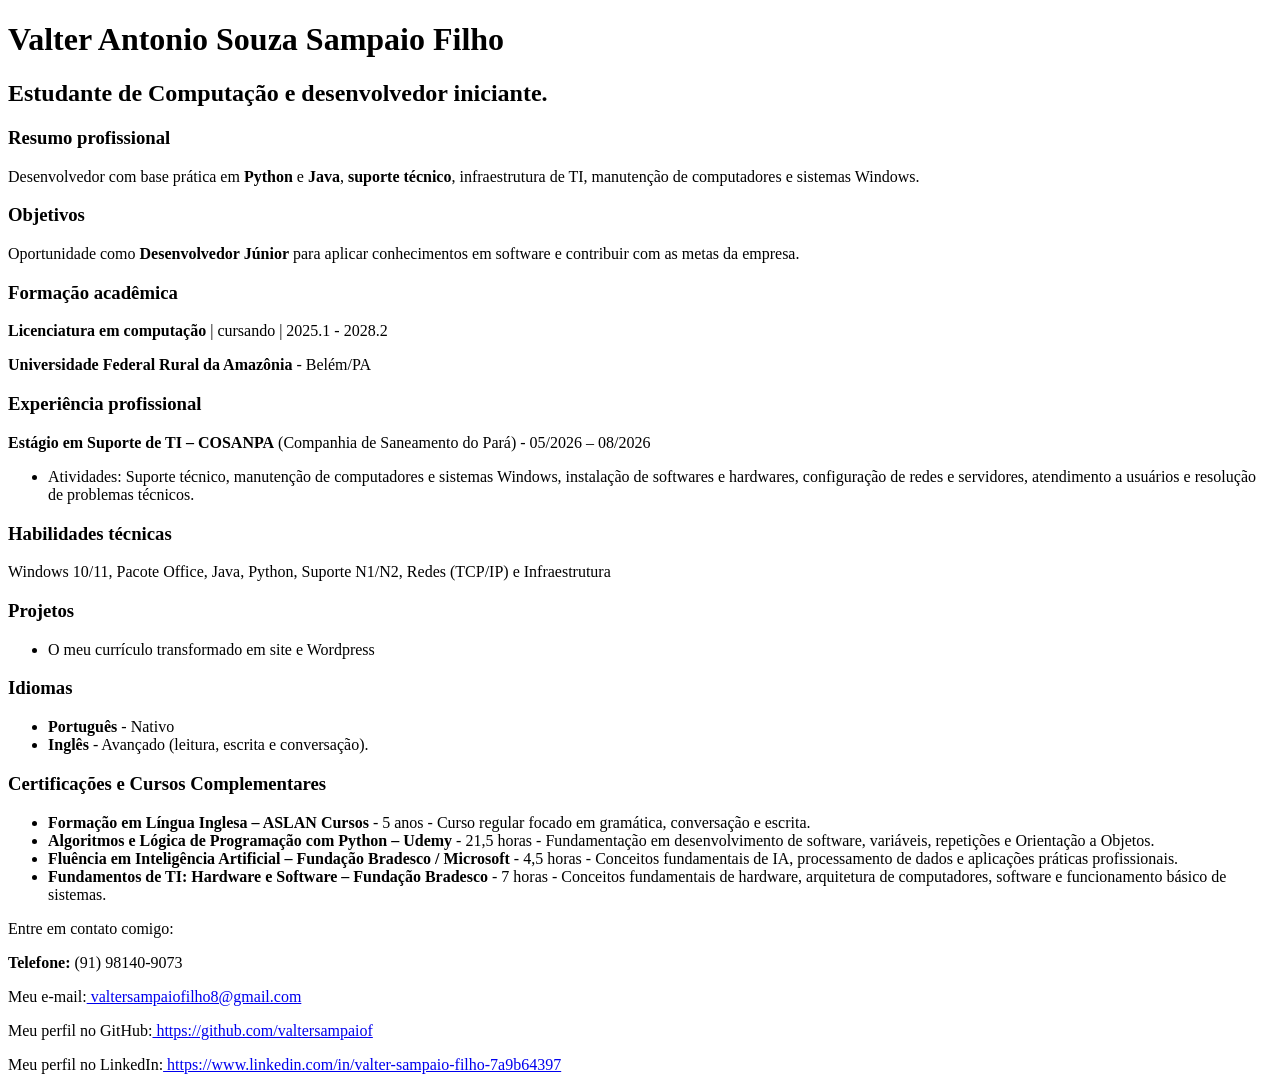
==== index1.html @ 707d38cc "Add files via upload" ====
<!DOCTYPE html>
<html lang="pt-BR">
<head>
    <link rel="stylesheet" href="style.css">
    <meta charset="UTF-8">
    <meta name="viewport"
          content="width=device-width, initial-scale=1.0">
    <title>Meu primeiro site</title>
</head>
<body>
    <header>
        <h1>Valter Antonio Souza Sampaio Filho</h1>
        <h2>Estudante de Computação e desenvolvedor iniciante.</h2>
    </header>

    <main>
        <h3>Resumo profissional</h3>
        <p class="redondo">Desenvolvedor com base prática em <strong>Python</strong> e <strong>Java</strong>, <strong>suporte técnico</strong>, infraestrutura de TI, manutenção de computadores e sistemas Windows. </p>

        <h3>Objetivos</h3>
        <p class="objetivo">Oportunidade como <strong>Desenvolvedor Júnior</strong> para aplicar conhecimentos em software e contribuir com as metas da empresa. </p>
        
        <h3>Formação acadêmica</h3>
        <p class="formacao"> <strong>Licenciatura em computação</strong> | cursando | 2025.1 - 2028.2 </p>
        <p> <strong>Universidade Federal Rural da Amazônia</strong> - Belém/PA</p>
        
        <h3>Experiência profissional</h3>
        <p> <strong>Estágio em Suporte de TI – COSANPA</strong> (Companhia de Saneamento do Pará) - 05/2026 – 08/2026 </p>
        <ul>
            <li>Atividades: Suporte técnico, manutenção de computadores e sistemas Windows, instalação de softwares e hardwares, configuração de redes e servidores, atendimento a usuários e resolução de problemas técnicos. </li>
        </ul> 
        
        <h3>Habilidades técnicas</h3>
        <p> Windows 10/11, Pacote Office, Java, Python, Suporte N1/N2, Redes (TCP/IP) e Infraestrutura</p>
        <h3>Projetos</h3>
        <ul>
            <li> O meu currículo transformado em site e Wordpress</li>
        </ul>
        <h3>Idiomas</h3>
        <ul>
             <li><strong>Português</strong> - Nativo</li>
             <li><strong>Inglês</strong> - Avançado (leitura, escrita e conversação).</li>
        </ul>
        <h3>Certificações e Cursos Complementares</h3>
        <ul>
            <li><strong>Formação em Língua Inglesa – ASLAN Cursos</strong> - 5 anos - Curso regular focado em gramática, conversação e escrita.</li>
            <li><strong>Algoritmos e Lógica de Programação com Python – Udemy</strong> - 21,5 horas - Fundamentação em desenvolvimento de software, variáveis, repetições e Orientação a Objetos.</li>
            <li><strong>Fluência em Inteligência Artificial – Fundação Bradesco / Microsoft</strong> - 4,5 horas - Conceitos fundamentais de IA, processamento de dados e aplicações práticas profissionais.</li>
            <li><strong>Fundamentos de TI: Hardware e Software – Fundação Bradesco</strong> - 7 horas   - Conceitos fundamentais de hardware, arquitetura de computadores, software e funcionamento básico de sistemas.</li>
        </ul>
    </main>

    <footer>
        <div class="links">
        <p>Entre em contato comigo: </p>
        <p> <strong>Telefone:</strong> (91) 98140-9073</p>
        <p>Meu e-mail:<a href="mailto:valtersampaiofilho8@gmail.com"> valtersampaiofilho8@gmail.com</a></p>
        <p>Meu perfil no GitHub:<a href="https://github.com/valtersampaiof"> https://github.com/valtersampaiof</a></p>
        <p>Meu perfil no LinkedIn:<a href="https://www.linkedin.com/in/valter-sampaio-filho-7a9b64397"> https://www.linkedin.com/in/valter-sampaio-filho-7a9b64397</a></p>
        </div>
    </footer>
</body>
</html>
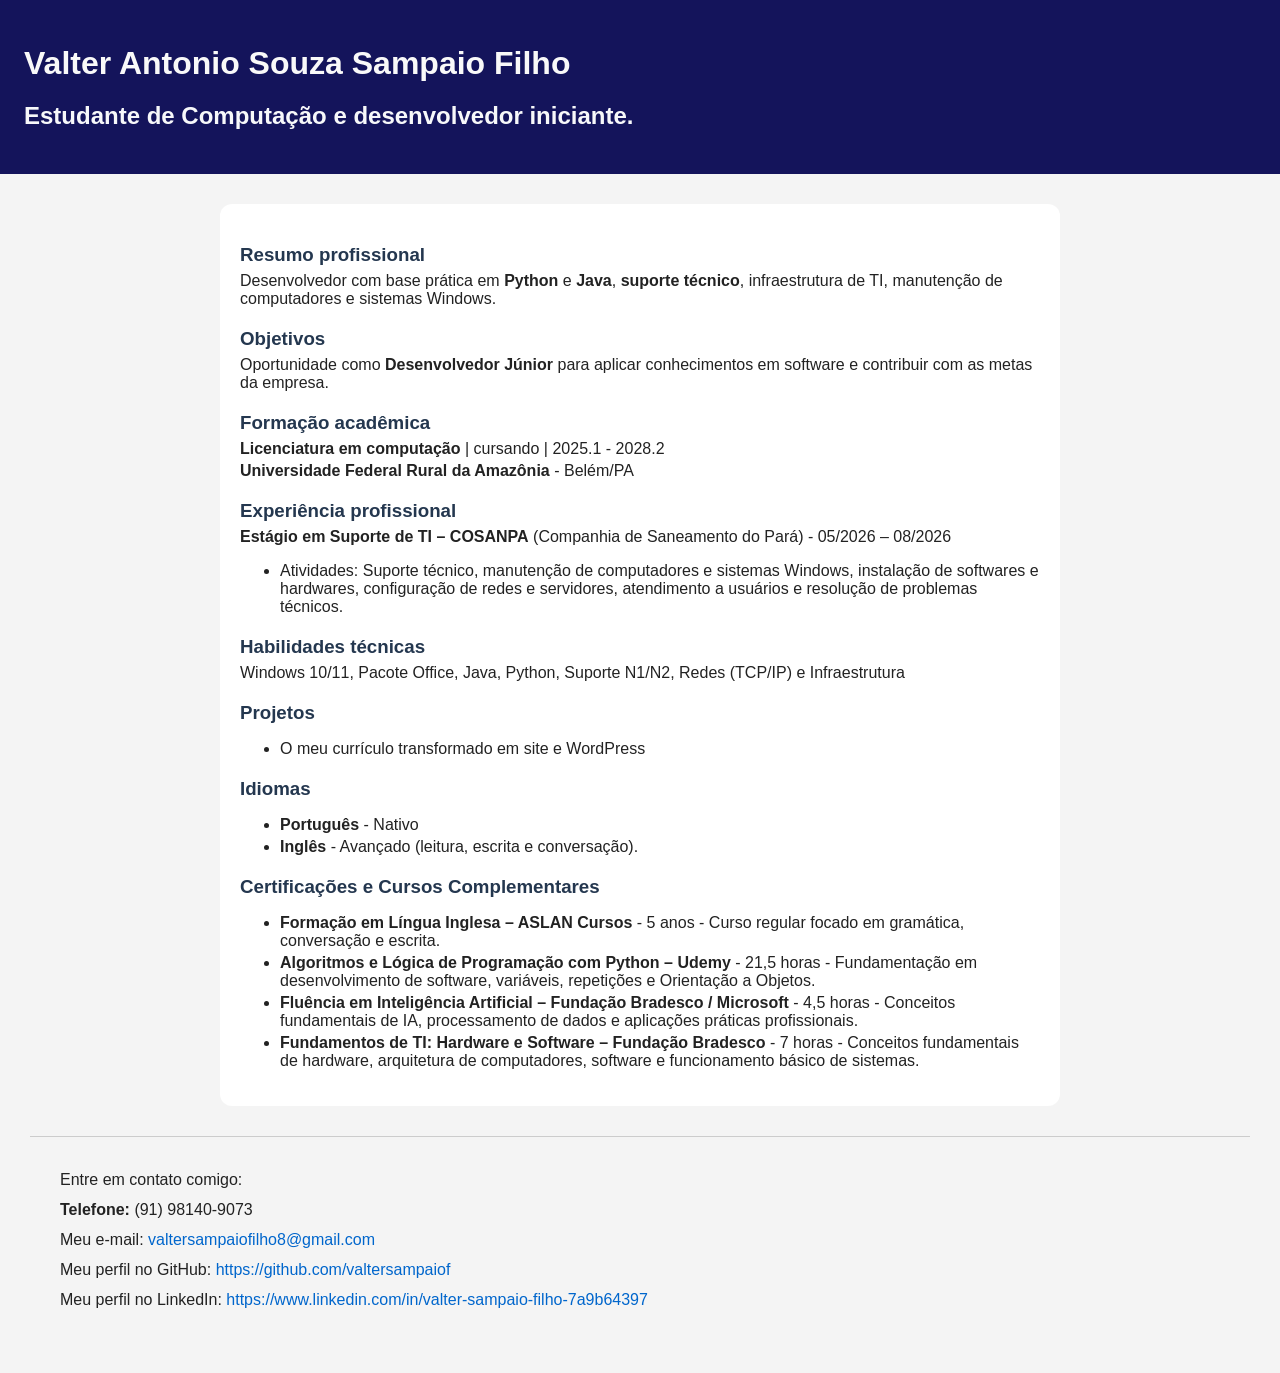
==== commit 3c6e8a03: "Corrige link do CSS, HTML do index2 e títulos das páginas Co-Authored-By: Claude Sonnet 5.5 <noreply" ====
--- a/index1.html
+++ b/index1.html
@@ -2,11 +2,11 @@
 <!DOCTYPE html>
 <html lang="pt-BR">
 <head>
-    <link rel="stylesheet" href="style.css">
     <meta charset="UTF-8">
     <meta name="viewport"
           content="width=device-width, initial-scale=1.0">
-    <title>Meu primeiro site</title>
+    <link rel="stylesheet" href="style1.css">
+    <title>Currículo – Valter Sampaio (versão simples)</title>
 </head>
 <body>
     <header>
@@ -35,7 +35,7 @@
         <p> Windows 10/11, Pacote Office, Java, Python, Suporte N1/N2, Redes (TCP/IP) e Infraestrutura</p>
         <h3>Projetos</h3>
         <ul>
-            <li> O meu currículo transformado em site e Wordpress</li>
+            <li> O meu currículo transformado em site e WordPress</li>
         </ul>
         <h3>Idiomas</h3>
         <ul>
--- a/style1.css
+++ b/style1.css
@@ -0,0 +1,74 @@
+body {
+    font-family: Arial, sans-serif;
+    background-color: #f4f4f4;
+    color: #222;
+    margin: 0;
+}
+
+header {
+    background-color: #14145b;
+    color: white;
+    padding: 24px;
+}
+
+main {
+  max-width: 800px;
+    margin: 30px auto;
+    padding: 20px;
+    background-color: white;
+    border-radius: 12px;
+}
+
+h1 {
+    color: #f9f9f9;
+    margin-bottom: 20px;
+}
+h2 {
+    color: #f7f8fa;
+    margin-bottom: 20px;
+}
+
+h3 {
+    color: #24374f;
+    margin-top: 20px;
+    margin-bottom: 6px;
+}
+
+p {
+    margin: 4px 0;
+}
+
+li {
+    margin-bottom: 4px;
+}
+
+
+a {
+    color: #0066cc;
+    text-decoration: none;
+}
+
+a:hover {
+    text-decoration: underline;
+}
+
+.destaque {
+    font-weight: bold;
+    text-decoration: underline;
+    color: #4f5ca0;
+}
+
+.links {
+    display: flex;
+    flex-direction: column;
+    gap: 4px;
+}
+
+footer {
+    padding: 30px;
+    margin: 30px;
+    border-top: 1px solid #ccc;
+}
+
+
+
